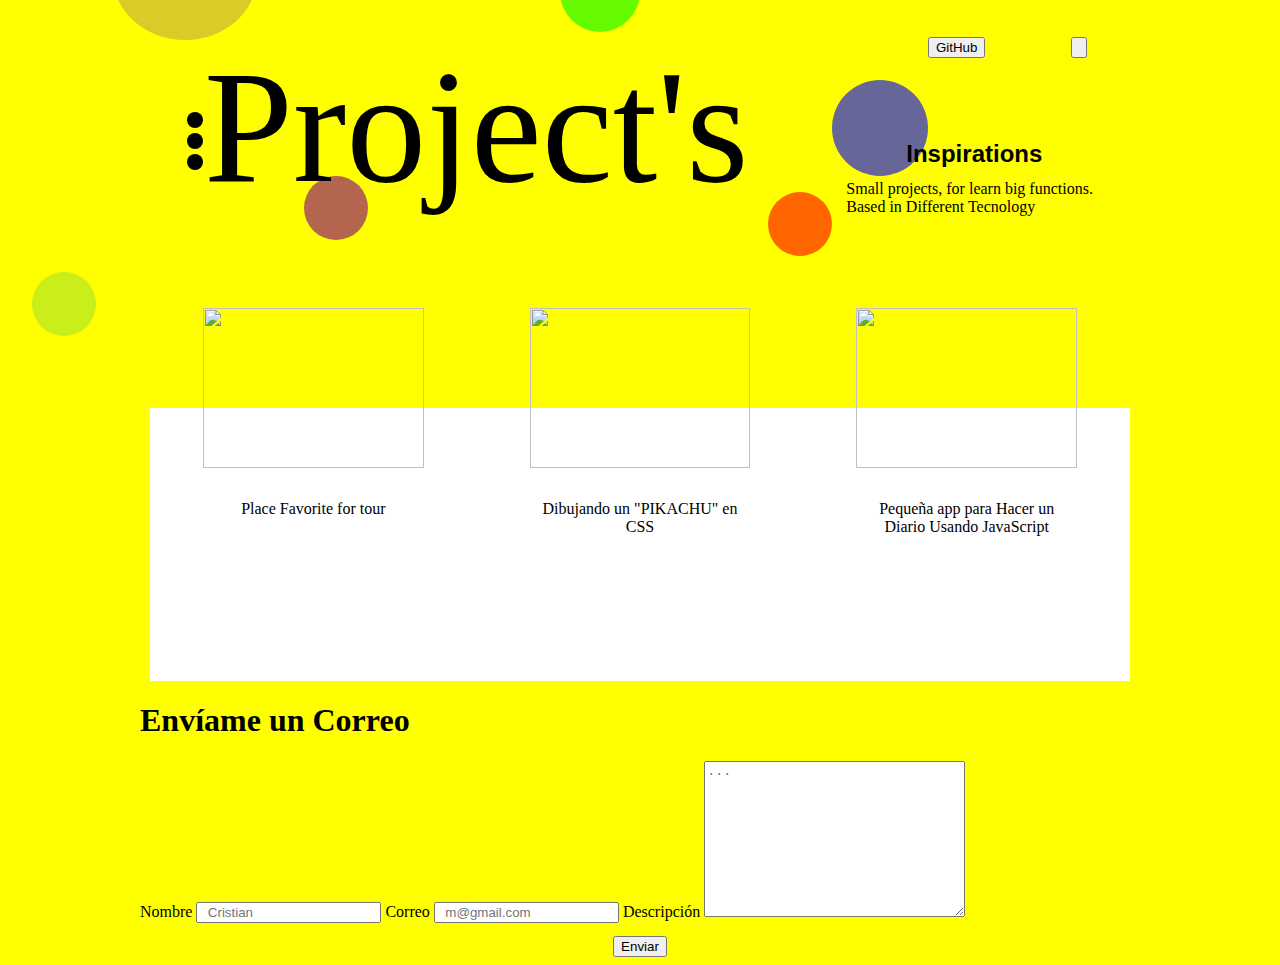
==== Portfolio.html @ 51369d3a "Agregado formulario | Modificado botones y rutas img" ====
<!DOCTYPE html>
<html>
<head>
	<meta charset="utf-8">
	<meta http-equiv="X-UA-Compatible" content="IE=edge">
	<title>Sergio Parra | Portfolio</title>
	<link rel="shortcut icon" href="../imagenes/icono.ico">
	<link rel="stylesheet" type="text/css" href="Portfolio_files/portfolio_css.css">
	<link rel="stylesheet" href="../../index/css/form.css">
	<script type="text/javascript" src="../../index/js/index.js"></script>
</head>
<body>
<div class="wrapper-center">

<header id="header" class="header center">
	<section class="title">
			<div class="point">
				<div></div>
				<div></div>
				<div></div>
			</div>
			<div>
				<p>Project's</p>
			</div>
	</section>
	<section class="contact">
		<button><a href="https://github.com/SergioParraL" title=""
			class="git">GitHub</a></button>
		<button id='formButton' class="showForm icon-in">
				
			</button>
	</section>
	<section class="top circle"></section>
	<section class="wrapper-burbuja">
		<div class="burbuja_1 circle"></div>
		<div class="burbuja_2 circle"></div>
		<div class="burbuja_3 circle"></div>
		<div class="burbuja_4 circle"></div>
		<div class="burbuja_5 circle"></div>
	</section>
	<section class="paragraph">
		<h3>Inspirations</h3>
		<p>
			Small projects, for learn big functions.<br>
			Based in Different Tecnology
		</p>
	</section>
</header><!-- /header -->

<article class="wrapper">
	<section class="card">
		<div>
			<a href="Place Favorite/Place.html" target="_blank" title=""><img class="center" src="../Place Favorite/vista_1.png" alt=""></a>
		</div>
		<p>Place Favorite for tour</p>
	</section>
	<section class="card">
		<div>
			<a href="Pikachu/dibujo.html" title="" target="_blank"><img src="../Pikachu/pikachu.jpg" alt="" class="center"></a>
		</div>
		<p>Dibujando un "PIKACHU" en CSS</p>
	</section>
	<section class="card">
		<div>
			<a href="Diario/DH.html" target="_blank" title=""><img src="../Diario/DH.png" alt="" class="center"></a>
		</div>
		<p>Pequeña app para Hacer un Diario Usando JavaScript</p>
	</section>
</article><!-- Body -->

<div id="fomWrapper" class="form formMargin">
	<form id='Form' action="https://formspree.io/f/xknkvvbp" method="POST">
		<p><h1>Envíame un Correo</h1></p>
		<span id='btnClose' class="btn-close"></span>
		<label class='inputDate' for="name">Nombre</label>
		<input name='name' id="name" class='inputDate icon-in name' type="text" required placeholder="  Cristian">
		<label class='inputDate' for="mail">Correo</label>
		<input name='mail' id="mail" class='inputDate icon-in mail' type="text" required placeholder="  m@gmail.com">
		<label class='inputDate' for="message">Descripción</label>
		<textarea name='message' id='message' class='inputDate' name="cajaTexto" id="" cols="30" rows="10" required placeholder="..."></textarea>
		<button type="submit" class="formButton icon-in">Enviar</button>
	</form>
</div>

</div>

	<script type="text/javascript">
		
		const d = document

		window.onload = (event) => {
			const git = new Image()
			window.setTimeout(() => {
				git.src = 'imagenes/circles-menu-1.gif' 
				// window.location.reload(true)
			},2000)
		}

		let contentForm = d.getElementById('formButton')
		let btnClose = d.getElementById('btnClose')

		btnClose.addEventListener('click',HiddenForms)


		contentForm.addEventListener('click',showFormButton)

		const $formSubmit = d.querySelector('#Form')

		$formSubmit.addEventListener('submit',handleSubmit)

		async function handleSubmit (event) {
			event.preventDefault()
			const form = new FormData(event.target)
			
			fetch(event.target.action, {
				method: this.method,
				body: form,
				header: {
					'Accept' : 'application/json'
				}
			}).then(response => {
				alert('Perfecto, Email enviado')
	        	// form.reset()
	      	}).catch(error => {
	      		HiddenForms()
	      	});
		}

	</script>

</body>
</html>
---- Portfolio_files/portfolio_css.css ----
/**{
	border: 1px red solid;

}*/
.wrapper-center{
	width: 100%;
	max-width: 1000px;
	min-width: 600px;
	margin: .3em auto;
	padding: 0;
}
.center {
	margin: 0 auto;
}

body{
	background: yellow;
	font-family: 'Berlin Sans FB';
}

header{
	width: 98%;
	height:  25em;
}

.contact {
	float: right;
	width: 25%;
	margin: 3% 0 0 0;
}

header > .contact{
	display: inline-flex;
	justify-content: space-around;

}

.git{
	text-decoration: none;
	color: black;
}

.title div {
	float: left;
}

.title div p{
	font-size: 10em;
	width: 70%;
	margin: 5% 0 0 7%;
}

.point{
	width: 1em;
	position: relative;
	top: 6.5em;
  	left: 2.3em;
}

.point div{
	width: 1em;
	height: 1em;
	border-radius: 100%;
	margin-bottom: 30%;
	background: black;
}

.point div:hover{
	background: white;
}

.circle{
	background: #C3A642;
	filter: opacity(60%);
	border-radius: 100%;
	position: relative;
}
.top{
	padding: 0;
	width: 9em;
	height: 8em;
	position: relative;
	bottom: 6em;
	right: 2.3em;
}

.wrapper-burbuja{
	width: 13em;
	height: 10em;
	position: absolute;
	left: 43em;
	top: 7em;
}
.burbuja_1{
	background: red;
	width: 4em;
	height: 4em;
	top: 5em;
	left: 5em;
}


.burbuja_2{
	background: blue;
	width: 6em;
	height: 6em;	
	left: 9em;
	bottom: 6em;
}

.burbuja_3 {
	background: #A6E22C;
	width: 4em;
	height: 4em;
	right: 41em;
}

.burbuja_4{
	background: #800080;
	width: 4em;
	height: 4em;	
	bottom: 10em;
	right: 24em;
	z-index: -1;

}.burbuja_5{
	background: #00F900;
	width: 5em;
	height: 5em;	
	bottom: 28em;
	right: 8em;
}

.paragraph{
	/*border: 1px red solid;*/
	display: inline-block;
	width: 17em;
	position: relative;
	left: 8em;
	top: -.5em;
}
.paragraph h3{
	font-family: arial;
	text-align: center;
	font-size: 1.5em;
}

.paragraph h3, .paragraph p{
	margin:.5em;	

}

.wrapper{
	background: white;
	width: 98%;
	display: inline-flex;
	justify-content: space-around;
	margin: 0 0 0 1%;
}
.card{
	width: 25%;
	border-radius: .7em;
	position: relative;
	bottom: 7em;
}

.card:hover{
	transform: scale(1.05);
	transition-property: all;
	transition-duration: 300ms;
}

.card div{
	width: 90%;
	margin: 5% auto 0 auto ;
	height: 10em;
	overflow: hidden;
}

.card div img{
	width: 100%;
	height: 10em;

}

.card p{
	width: 83%;
	height: 2.3em;
	text-align: center;
	background: white;
	margin: 0% auto;
	padding: 2em .5em;
	/*border: 1px solid purple;*/
}

.card:hover > p{
	background: black;
	color: white;
	filter: opacity(85%);
	border-bottom: orange 3px solid;
}

button.formButton {
	display: block;
	margin: 1em auto 0 auto;

}
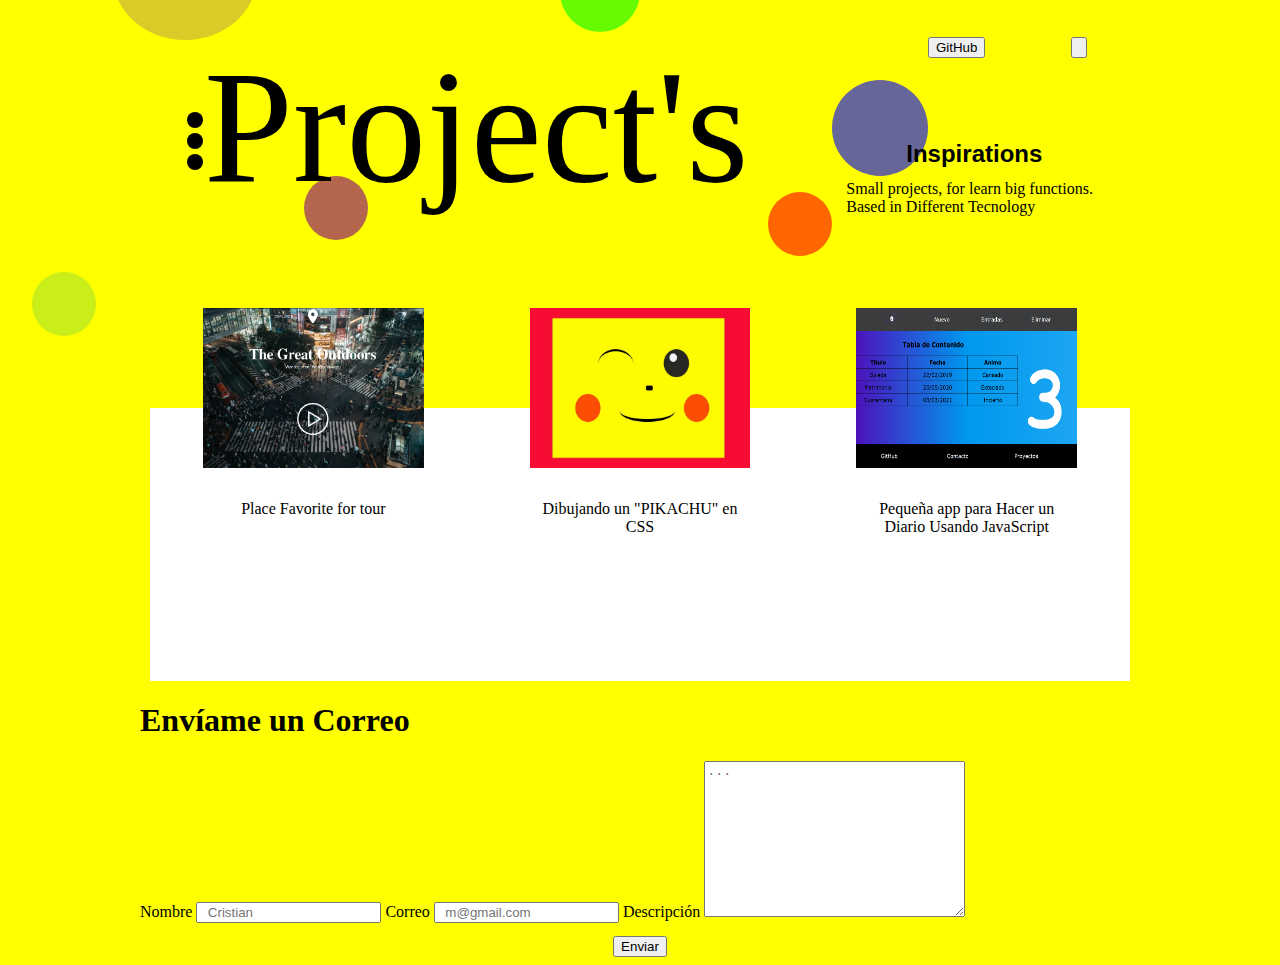
==== commit e2b86965: "Agregado formulario | Modificado botones y rutas img" ====
--- a/Portfolio.html
+++ b/Portfolio.html
@@ -50,19 +50,19 @@
 <article class="wrapper">
 	<section class="card">
 		<div>
-			<a href="Place Favorite/Place.html" target="_blank" title=""><img class="center" src="../Place Favorite/vista_1.png" alt=""></a>
+			<a href="Place Favorite/Place.html" target="_blank" title=""><img class="center" src="img/vista_1.png" alt=""></a>
 		</div>
 		<p>Place Favorite for tour</p>
 	</section>
 	<section class="card">
 		<div>
-			<a href="Pikachu/dibujo.html" title="" target="_blank"><img src="../Pikachu/pikachu.jpg" alt="" class="center"></a>
+			<a href="Pikachu/dibujo.html" title="" target="_blank"><img src="img/pikachu.jpg" alt="" class="center"></a>
 		</div>
 		<p>Dibujando un "PIKACHU" en CSS</p>
 	</section>
 	<section class="card">
 		<div>
-			<a href="Diario/DH.html" target="_blank" title=""><img src="../Diario/DH.png" alt="" class="center"></a>
+			<a href="Diario/DH.html" target="_blank" title=""><img src="img/DH.png" alt="" class="center"></a>
 		</div>
 		<p>Pequeña app para Hacer un Diario Usando JavaScript</p>
 	</section>
